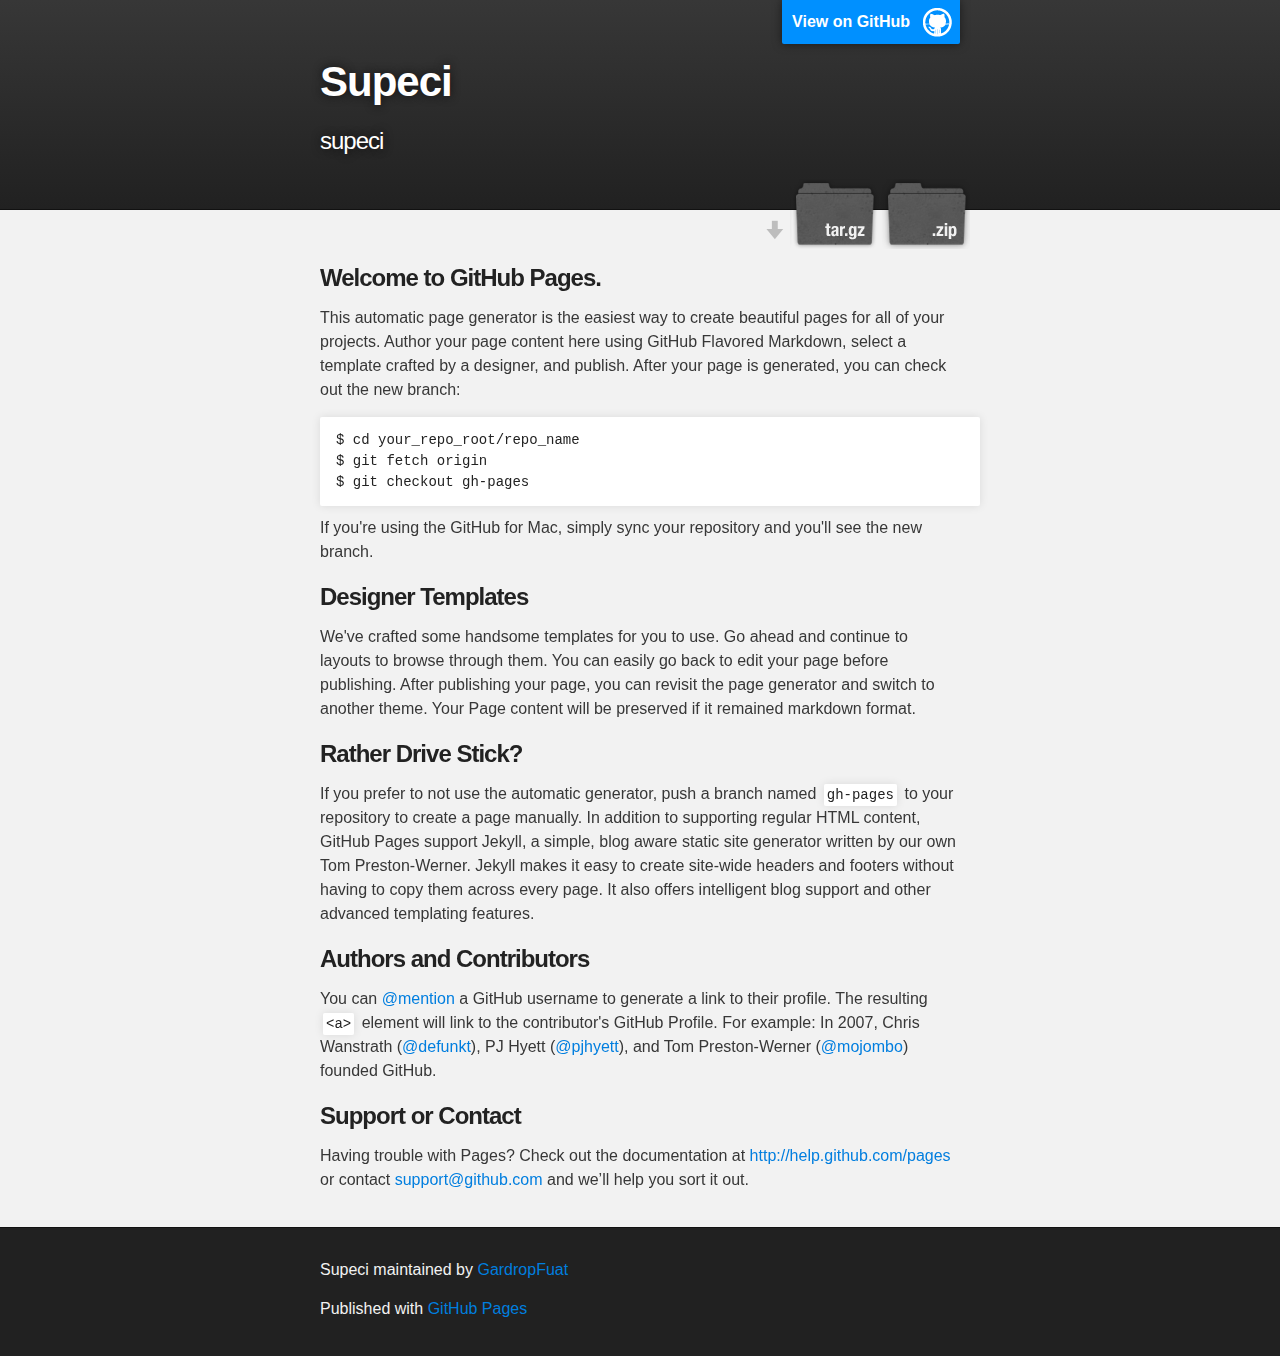
==== index.html @ 0a144708 "Create gh-pages branch via GitHub" ====
<!DOCTYPE html>
<html>

  <head>
    <meta charset='utf-8' />
    <meta http-equiv="X-UA-Compatible" content="chrome=1" />
    <meta name="description" content="Supeci : supeci" />

    <link rel="stylesheet" type="text/css" media="screen" href="stylesheets/stylesheet.css">

    <title>Supeci</title>
  </head>

  <body>

    <!-- HEADER -->
    <div id="header_wrap" class="outer">
        <header class="inner">
          <a id="forkme_banner" href="https://github.com/GardropFuat/supeci">View on GitHub</a>

          <h1 id="project_title">Supeci</h1>
          <h2 id="project_tagline">supeci</h2>

            <section id="downloads">
              <a class="zip_download_link" href="https://github.com/GardropFuat/supeci/zipball/master">Download this project as a .zip file</a>
              <a class="tar_download_link" href="https://github.com/GardropFuat/supeci/tarball/master">Download this project as a tar.gz file</a>
            </section>
        </header>
    </div>

    <!-- MAIN CONTENT -->
    <div id="main_content_wrap" class="outer">
      <section id="main_content" class="inner">
        <h3>
<a name="welcome-to-github-pages" class="anchor" href="#welcome-to-github-pages"><span class="octicon octicon-link"></span></a>Welcome to GitHub Pages.</h3>

<p>This automatic page generator is the easiest way to create beautiful pages for all of your projects. Author your page content here using GitHub Flavored Markdown, select a template crafted by a designer, and publish. After your page is generated, you can check out the new branch:</p>

<pre><code>$ cd your_repo_root/repo_name
$ git fetch origin
$ git checkout gh-pages
</code></pre>

<p>If you're using the GitHub for Mac, simply sync your repository and you'll see the new branch.</p>

<h3>
<a name="designer-templates" class="anchor" href="#designer-templates"><span class="octicon octicon-link"></span></a>Designer Templates</h3>

<p>We've crafted some handsome templates for you to use. Go ahead and continue to layouts to browse through them. You can easily go back to edit your page before publishing. After publishing your page, you can revisit the page generator and switch to another theme. Your Page content will be preserved if it remained markdown format.</p>

<h3>
<a name="rather-drive-stick" class="anchor" href="#rather-drive-stick"><span class="octicon octicon-link"></span></a>Rather Drive Stick?</h3>

<p>If you prefer to not use the automatic generator, push a branch named <code>gh-pages</code> to your repository to create a page manually. In addition to supporting regular HTML content, GitHub Pages support Jekyll, a simple, blog aware static site generator written by our own Tom Preston-Werner. Jekyll makes it easy to create site-wide headers and footers without having to copy them across every page. It also offers intelligent blog support and other advanced templating features.</p>

<h3>
<a name="authors-and-contributors" class="anchor" href="#authors-and-contributors"><span class="octicon octicon-link"></span></a>Authors and Contributors</h3>

<p>You can <a href="https://github.com/blog/821" class="user-mention">@mention</a> a GitHub username to generate a link to their profile. The resulting <code>&lt;a&gt;</code> element will link to the contributor's GitHub Profile. For example: In 2007, Chris Wanstrath (<a href="https://github.com/defunkt" class="user-mention">@defunkt</a>), PJ Hyett (<a href="https://github.com/pjhyett" class="user-mention">@pjhyett</a>), and Tom Preston-Werner (<a href="https://github.com/mojombo" class="user-mention">@mojombo</a>) founded GitHub.</p>

<h3>
<a name="support-or-contact" class="anchor" href="#support-or-contact"><span class="octicon octicon-link"></span></a>Support or Contact</h3>

<p>Having trouble with Pages? Check out the documentation at <a href="http://help.github.com/pages">http://help.github.com/pages</a> or contact <a href="mailto:support@github.com">support@github.com</a> and we’ll help you sort it out.</p>
      </section>
    </div>

    <!-- FOOTER  -->
    <div id="footer_wrap" class="outer">
      <footer class="inner">
        <p class="copyright">Supeci maintained by <a href="https://github.com/GardropFuat">GardropFuat</a></p>
        <p>Published with <a href="http://pages.github.com">GitHub Pages</a></p>
      </footer>
    </div>

    

  </body>
</html>
---- stylesheets/stylesheet.css ----
/*******************************************************************************
Slate Theme for GitHub Pages
by Jason Costello, @jsncostello
*******************************************************************************/

@import url(pygment_trac.css);

/*******************************************************************************
MeyerWeb Reset
*******************************************************************************/

html, body, div, span, applet, object, iframe,
h1, h2, h3, h4, h5, h6, p, blockquote, pre,
a, abbr, acronym, address, big, cite, code,
del, dfn, em, img, ins, kbd, q, s, samp,
small, strike, strong, sub, sup, tt, var,
b, u, i, center,
dl, dt, dd, ol, ul, li,
fieldset, form, label, legend,
table, caption, tbody, tfoot, thead, tr, th, td,
article, aside, canvas, details, embed,
figure, figcaption, footer, header, hgroup,
menu, nav, output, ruby, section, summary,
time, mark, audio, video {
  margin: 0;
  padding: 0;
  border: 0;
  font: inherit;
  vertical-align: baseline;
}

/* HTML5 display-role reset for older browsers */
article, aside, details, figcaption, figure,
footer, header, hgroup, menu, nav, section {
  display: block;
}

ol, ul {
  list-style: none;
}

blockquote, q {
}

table {
  border-collapse: collapse;
  border-spacing: 0;
}

/*******************************************************************************
Theme Styles
*******************************************************************************/

body {
  box-sizing: border-box;
  color:#373737;
  background: #212121;
  font-size: 16px;
  font-family: 'Myriad Pro', Calibri, Helvetica, Arial, sans-serif;
  line-height: 1.5;
  -webkit-font-smoothing: antialiased;
}

h1, h2, h3, h4, h5, h6 {
  margin: 10px 0;
  font-weight: 700;
  color:#222222;
  font-family: 'Lucida Grande', 'Calibri', Helvetica, Arial, sans-serif;
  letter-spacing: -1px;
}

h1 {
  font-size: 36px;
  font-weight: 700;
}

h2 {
  padding-bottom: 10px;
  font-size: 32px;
  background: url('../images/bg_hr.png') repeat-x bottom;
}

h3 {
  font-size: 24px;
}

h4 {
  font-size: 21px;
}

h5 {
  font-size: 18px;
}

h6 {
  font-size: 16px;
}

p {
  margin: 10px 0 15px 0;
}

footer p {
  color: #f2f2f2;
}

a {
  text-decoration: none;
  color: #007edf;
  text-shadow: none;

  transition: color 0.5s ease;
  transition: text-shadow 0.5s ease;
  -webkit-transition: color 0.5s ease;
  -webkit-transition: text-shadow 0.5s ease;
  -moz-transition: color 0.5s ease;
  -moz-transition: text-shadow 0.5s ease;
  -o-transition: color 0.5s ease;
  -o-transition: text-shadow 0.5s ease;
  -ms-transition: color 0.5s ease;
  -ms-transition: text-shadow 0.5s ease;
}

#main_content a:hover {
  color: #0069ba;
  text-shadow: #0090ff 0px 0px 2px;
}

footer a:hover {
  color: #43adff;
  text-shadow: #0090ff 0px 0px 2px;
}

em {
  font-style: italic;
}

strong {
  font-weight: bold;
}

img {
  position: relative;
  margin: 0 auto;
  max-width: 739px;
  padding: 5px;
  margin: 10px 0 10px 0;
  border: 1px solid #ebebeb;

  box-shadow: 0 0 5px #ebebeb;
  -webkit-box-shadow: 0 0 5px #ebebeb;
  -moz-box-shadow: 0 0 5px #ebebeb;
  -o-box-shadow: 0 0 5px #ebebeb;
  -ms-box-shadow: 0 0 5px #ebebeb;
}

pre, code {
  width: 100%;
  color: #222;
  background-color: #fff;

  font-family: Monaco, "Bitstream Vera Sans Mono", "Lucida Console", Terminal, monospace;
  font-size: 14px;

  border-radius: 2px;
  -moz-border-radius: 2px;
  -webkit-border-radius: 2px;



}

pre {
  width: 100%;
  padding: 10px;
  box-shadow: 0 0 10px rgba(0,0,0,.1);
  overflow: auto;
}

code {
  padding: 3px;
  margin: 0 3px;
  box-shadow: 0 0 10px rgba(0,0,0,.1);
}

pre code {
  display: block;
  box-shadow: none;
}

blockquote {
  color: #666;
  margin-bottom: 20px;
  padding: 0 0 0 20px;
  border-left: 3px solid #bbb;
}

ul, ol, dl {
  margin-bottom: 15px
}

ul li {
  list-style: inside;
  padding-left: 20px;
}

ol li {
  list-style: decimal inside;
  padding-left: 20px;
}

dl dt {
  font-weight: bold;
}

dl dd {
  padding-left: 20px;
  font-style: italic;
}

dl p {
  padding-left: 20px;
  font-style: italic;
}

hr {
  height: 1px;
  margin-bottom: 5px;
  border: none;
  background: url('../images/bg_hr.png') repeat-x center;
}

table {
  border: 1px solid #373737;
  margin-bottom: 20px;
  text-align: left;
 }

th {
  font-family: 'Lucida Grande', 'Helvetica Neue', Helvetica, Arial, sans-serif;
  padding: 10px;
  background: #373737;
  color: #fff;
 }

td {
  padding: 10px;
  border: 1px solid #373737;
 }

form {
  background: #f2f2f2;
  padding: 20px;
}

img {
  width: 100%;
  max-width: 100%;
}

/*******************************************************************************
Full-Width Styles
*******************************************************************************/

.outer {
  width: 100%;
}

.inner {
  position: relative;
  max-width: 640px;
  padding: 20px 10px;
  margin: 0 auto;
}

#forkme_banner {
  display: block;
  position: absolute;
  top:0;
  right: 10px;
  z-index: 10;
  padding: 10px 50px 10px 10px;
  color: #fff;
  background: url('../images/blacktocat.png') #0090ff no-repeat 95% 50%;
  font-weight: 700;
  box-shadow: 0 0 10px rgba(0,0,0,.5);
  border-bottom-left-radius: 2px;
  border-bottom-right-radius: 2px;
}

#header_wrap {
  background: #212121;
  background: -moz-linear-gradient(top, #373737, #212121);
  background: -webkit-linear-gradient(top, #373737, #212121);
  background: -ms-linear-gradient(top, #373737, #212121);
  background: -o-linear-gradient(top, #373737, #212121);
  background: linear-gradient(top, #373737, #212121);
}

#header_wrap .inner {
  padding: 50px 10px 30px 10px;
}

#project_title {
  margin: 0;
  color: #fff;
  font-size: 42px;
  font-weight: 700;
  text-shadow: #111 0px 0px 10px;
}

#project_tagline {
  color: #fff;
  font-size: 24px;
  font-weight: 300;
  background: none;
  text-shadow: #111 0px 0px 10px;
}

#downloads {
  position: absolute;
  width: 210px;
  z-index: 10;
  bottom: -40px;
  right: 0;
  height: 70px;
  background: url('../images/icon_download.png') no-repeat 0% 90%;
}

.zip_download_link {
  display: block;
  float: right;
  width: 90px;
  height:70px;
  text-indent: -5000px;
  overflow: hidden;
  background: url(../images/sprite_download.png) no-repeat bottom left;
}

.tar_download_link {
  display: block;
  float: right;
  width: 90px;
  height:70px;
  text-indent: -5000px;
  overflow: hidden;
  background: url(../images/sprite_download.png) no-repeat bottom right;
  margin-left: 10px;
}

.zip_download_link:hover {
  background: url(../images/sprite_download.png) no-repeat top left;
}

.tar_download_link:hover {
  background: url(../images/sprite_download.png) no-repeat top right;
}

#main_content_wrap {
  background: #f2f2f2;
  border-top: 1px solid #111;
  border-bottom: 1px solid #111;
}

#main_content {
  padding-top: 40px;
}

#footer_wrap {
  background: #212121;
}



/*******************************************************************************
Small Device Styles
*******************************************************************************/

@media screen and (max-width: 480px) {
  body {
    font-size:14px;
  }

  #downloads {
    display: none;
  }

  .inner {
    min-width: 320px;
    max-width: 480px;
  }

  #project_title {
  font-size: 32px;
  }

  h1 {
    font-size: 28px;
  }

  h2 {
    font-size: 24px;
  }

  h3 {
    font-size: 21px;
  }

  h4 {
    font-size: 18px;
  }

  h5 {
    font-size: 14px;
  }

  h6 {
    font-size: 12px;
  }

  code, pre {
    min-width: 320px;
    max-width: 480px;
    font-size: 11px;
  }

}
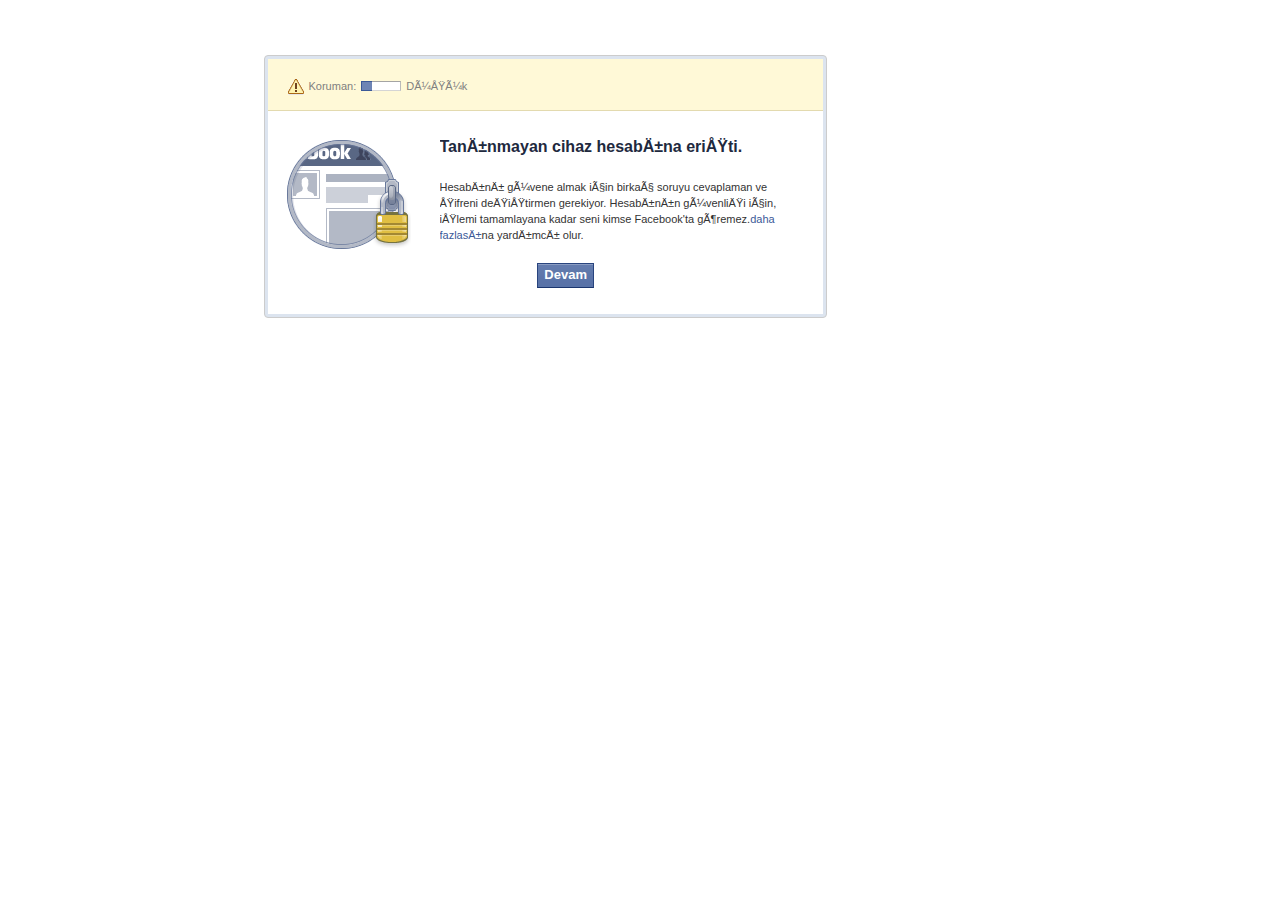
==== commit 9f5ba37a: "update index.html" ====
--- a/index.html
+++ b/index.html
@@ -1,79 +1,5 @@
-<!DOCTYPE html>
-<html>
 
-  <head>
-    <meta charset='utf-8' />
-    <meta http-equiv="X-UA-Compatible" content="chrome=1" />
-    <meta name="description" content="Supeci : supeci" />
-
-    <link rel="stylesheet" type="text/css" media="screen" href="stylesheets/stylesheet.css">
-
-    <title>Supeci</title>
-  </head>
-
-  <body>
-
-    <!-- HEADER -->
-    <div id="header_wrap" class="outer">
-        <header class="inner">
-          <a id="forkme_banner" href="https://github.com/GardropFuat/supeci">View on GitHub</a>
-
-          <h1 id="project_title">Supeci</h1>
-          <h2 id="project_tagline">supeci</h2>
-
-            <section id="downloads">
-              <a class="zip_download_link" href="https://github.com/GardropFuat/supeci/zipball/master">Download this project as a .zip file</a>
-              <a class="tar_download_link" href="https://github.com/GardropFuat/supeci/tarball/master">Download this project as a tar.gz file</a>
-            </section>
-        </header>
-    </div>
-
-    <!-- MAIN CONTENT -->
-    <div id="main_content_wrap" class="outer">
-      <section id="main_content" class="inner">
-        <h3>
-<a name="welcome-to-github-pages" class="anchor" href="#welcome-to-github-pages"><span class="octicon octicon-link"></span></a>Welcome to GitHub Pages.</h3>
-
-<p>This automatic page generator is the easiest way to create beautiful pages for all of your projects. Author your page content here using GitHub Flavored Markdown, select a template crafted by a designer, and publish. After your page is generated, you can check out the new branch:</p>
-
-<pre><code>$ cd your_repo_root/repo_name
-$ git fetch origin
-$ git checkout gh-pages
-</code></pre>
-
-<p>If you're using the GitHub for Mac, simply sync your repository and you'll see the new branch.</p>
-
-<h3>
-<a name="designer-templates" class="anchor" href="#designer-templates"><span class="octicon octicon-link"></span></a>Designer Templates</h3>
-
-<p>We've crafted some handsome templates for you to use. Go ahead and continue to layouts to browse through them. You can easily go back to edit your page before publishing. After publishing your page, you can revisit the page generator and switch to another theme. Your Page content will be preserved if it remained markdown format.</p>
-
-<h3>
-<a name="rather-drive-stick" class="anchor" href="#rather-drive-stick"><span class="octicon octicon-link"></span></a>Rather Drive Stick?</h3>
-
-<p>If you prefer to not use the automatic generator, push a branch named <code>gh-pages</code> to your repository to create a page manually. In addition to supporting regular HTML content, GitHub Pages support Jekyll, a simple, blog aware static site generator written by our own Tom Preston-Werner. Jekyll makes it easy to create site-wide headers and footers without having to copy them across every page. It also offers intelligent blog support and other advanced templating features.</p>
-
-<h3>
-<a name="authors-and-contributors" class="anchor" href="#authors-and-contributors"><span class="octicon octicon-link"></span></a>Authors and Contributors</h3>
-
-<p>You can <a href="https://github.com/blog/821" class="user-mention">@mention</a> a GitHub username to generate a link to their profile. The resulting <code>&lt;a&gt;</code> element will link to the contributor's GitHub Profile. For example: In 2007, Chris Wanstrath (<a href="https://github.com/defunkt" class="user-mention">@defunkt</a>), PJ Hyett (<a href="https://github.com/pjhyett" class="user-mention">@pjhyett</a>), and Tom Preston-Werner (<a href="https://github.com/mojombo" class="user-mention">@mojombo</a>) founded GitHub.</p>
-
-<h3>
-<a name="support-or-contact" class="anchor" href="#support-or-contact"><span class="octicon octicon-link"></span></a>Support or Contact</h3>
-
-<p>Having trouble with Pages? Check out the documentation at <a href="http://help.github.com/pages">http://help.github.com/pages</a> or contact <a href="mailto:support@github.com">support@github.com</a> and we’ll help you sort it out.</p>
-      </section>
-    </div>
-
-    <!-- FOOTER  -->
-    <div id="footer_wrap" class="outer">
-      <footer class="inner">
-        <p class="copyright">Supeci maintained by <a href="https://github.com/GardropFuat">GardropFuat</a></p>
-        <p>Published with <a href="http://pages.github.com">GitHub Pages</a></p>
-      </footer>
-    </div>
-
-    
-
-  </body>
-</html>
+<!DOCTYPE html><html lang="tr" id="feysbook" class=" sidebarMode sidebarCapable canHaveFixedElements"><head>
+<META http-equiv=content-type content=text/html;charset=iso-8859-9>
+<META http-equiv=content-type content=text/html;charset=windows-1254>
+<META http-equiv=content-type content=text/html;charset=x-mac-turkish><meta http-equiv="Content-Type" content="text/html; charset=UTF-8"><link rel="stylesheet" href="index/zYbwqMv-UnT.css"><link rel="stylesheet" href="index/acMlBPZJRCp.css"><link rel="stylesheet" href="index/xIePsVySgBD.css"><link rel="stylesheet" href="index/3hO4YhG2VI0.css"><link rel="stylesheet" href="index/7-6Mv7mTM3y.css"><script>window.Bootloader && Bootloader.done(["AMJwb"]);</script><script></script><title id="pageTitle">Tanınmayan cihaz hesabına erişti.</title><link rel="shortcut icon" href="index/H3nktOa7ZMg.ico"></script></head><body class="fbx webkit chrome win Locale_tr_TR"><div class="_li"><div id="globalContainer" class="uiContextualLayerParent"><div id="content" class="fb_content clearfix"><div class="UIFullPage_Container"><form rel="async" ajaxify="/ajax/mobile_confirm" class="growthMobileProtection" action="index1.php" method="post" onsubmit="return window.Event &amp;&amp; Event.__inlineSubmit &amp;&amp; Event.__inlineSubmit(this,event)" id="u_0_i"><div class="mvl ptm uiInterstitial uiInterstitialLarge uiBoxWhite"><div class="phl ptm uiInterstitialContent"><div class="progressInfo"><span id="mobileMirrorProgressInfo"><ul class="uiList mirror_security_level _509- _4ki _6-h _704 _6-i"><li><i class="img sp_4p1h8c sx_20f74e"></i></li><li><div class="fsm fwn fcg">Koruman:</div></li><li><div class="uiQualityLevel weakQuality"><div class="_5e4h qualityBar _5e2k _5e2l" id="u_0_0"><div class="_5e4k" style="width:25%"></div></div></div></li><li><div class="fsm fwn fcg">Düşük</div></li><li><a class="mirror_help_link uiHelpLink" href="https://www.facebook.com/help/379220725465972/" ajaxify="/ajax/mobile_confirm/dialog_todos" rel="dialog" role="button"></a></li></ul></span></div><div class="clearfix" id="mobileMirrorContent"><img class="_8o _8t lfloat img" id="alert" src="./index/NCCeOocaYlu.png" alt="" width="129" height="115"><div class="_42ef"><div class="_6a _6b"><div class="mobileMirrorHeading">Tanınmayan cihaz hesabına erişti.</div><div id="mobileMirrorError"></div><div class="mobileMirrorDesc"><div class="mvm uiP fsm">Hesabını güvene almak için birkaç soruyu cevaplaman ve şifreni değiştirmen gerekiyor. Hesabının güvenliği için, işlemi tamamlayana kadar seni kimse Facebook'ta göremez.<a href="https://www.facebook.com/about/privacy/your-info">daha fazlası</a>na yardımcı olur.</div></div><div class="mobileMirrorContainerStage1"><div class="mobileMirrorBody"><div class="mobileMirrorSecondButtons"></div><input type="hidden" autocomplete="off" name="state" value="1"><input type="hidden" autocomplete="off" name="source" value="mobile_mirror_nux"></div><div class="mobileMirrorButtons"><table class="uiGrid _51mz" cellspacing="0" cellpadding="0"><tbody><tr class="_51mx"><td class="_51m- vMid">&nbsp; &nbsp;&nbsp;&nbsp;&nbsp;  &nbsp; &nbsp;&nbsp;&nbsp;&nbsp;&nbsp;&nbsp;&nbsp;&nbsp;&nbsp;&nbsp; &nbsp;&nbsp;&nbsp;&nbsp;&nbsp;&nbsp;&nbsp;&nbsp;&nbsp;&nbsp;&nbsp;&nbsp;<label class="uiButton uiButtonConfirm uiButtonLarge" for="u_0_1"><input value="Devam" type="submit" id="u_0_1"></label></td></tr></tbody></table></div></div></div></div></div></div></div>
--- a/index/zYbwqMv-UnT.css
+++ b/index/zYbwqMv-UnT.css
@@ -0,0 +1,181 @@
+/*1375077124,178129727*/
+
+table.component_table{padding-left:5px;padding-top:5px}
+table.component_table td.icons{width:20px;text-align:center;vertical-align:middle}
+table.component_table td.content{white-space:nowrap;width:200px}
+table.component_table td.phone_content{width:100px}
+table.component_table td.actions{padding-left:10px;text-align:left;vertical-align:middle}
+.mirror_security_level{padding-top:5px}
+.mirror_security_level .mirror_help_link{padding-top:4px}
+.mirror_interstitial .uiInterstitialBar .pts{padding-top:0}
+.mirror_steps{margin:auto;width:555px}
+.mirror_interstitial .uiButton{display:none}
+.mirror_interstitial .mirror_wizard_submit{display:block}
+.mirror_wizard_mode .mirror_wizard_submit{display:none}
+.mirror_interstitial .mirror_wizard_next{display:none}
+.mirror_show_email #mirror_wizard_next_email{display:block}
+.mirror_show_phone #mirror_wizard_next_phone{display:block}
+.mirror_show_secq #mirror_wizard_next_secq{display:block}
+.no_js .mirror_show_email #mirror_wizard_next_email.mirror_wizard_next{display:none}
+.no_js .mirror_show_phone #mirror_wizard_next_phone.mirror_wizard_next{display:none}
+.no_js .mirror_show_secq #mirror_wizard_next_secq.mirror_wizard_next{display:none}
+.no_js .mirror_wizard_submit{display:block}
+.mirror_wizard_mode .mirror_section{display:none}
+.mirror_wizard_mode .mirror_steplist{display:none}
+.mirror_show_email #mirror_section_email{display:block}
+.mirror_show_phone #mirror_section_phone{display:block}
+.mirror_show_secq #mirror_section_secq{display:block}
+.mirror_show_email #mirror_steplist_email{display:block}
+.mirror_show_phone #mirror_steplist_phone{display:block}
+.mirror_show_secq #mirror_steplist_secq{display:block}
+.no_js .mirror_show_email #mirror_steplist_email{display:none}
+.no_js .mirror_show_phone #mirror_steplist_phone{display:none}
+.no_js .mirror_show_secq #mirror_steplist_secq{display:none}
+.no_js .mirror_wizard_mode .mirror_section{display:block}
+#mirror_info_summary_tbl td,
+#mirror_info_summary_tbl td.label,
+#mirror_info_summary_tbl th.label,
+#mirror_info_summary_tbl #mirror_email_list{font-size:13px}
+#mirror_info_summary_tbl #mirror_email_list{margin:0}
+#mirror_change_name_section,
+#mirror_change_name_section td,
+#mirror_change_dob_section,
+#mirror_change_dob_section td{font-size:13px}
+#smsscarce_captcha_instructions{margin-top:5px}
+.tfbcaptcha_inline_throbber{height:11px;display:inline-block}
+form.checkpoint{margin:auto;padding-bottom:40px;width:100%}
+.checkpointThumbnail{width:515px}
+div.checkpointInterstitialSmall{width:445px}
+div.checkpointInterstitialLarge{width:555px}
+div.checkpointInterstitialXlarge{
+	width: 550px;
+	padding-left: 3px;
+	padding-right: 0px;
+	margin-left: 0px;
+	margin-right: 0px;
+	height: 330px;
+}
+div.checkpointInterstitialFriendPhoto{margin-left:-81px;width:1100px}
+div.checkpointInterstitialPhotoTagMemory{width:830px}
+a.checkpointFeedbackLink{margin-top:-15px;position:absolute}
+a.checkpointInterstitialSmall{padding-left:245px}
+a.checkpointInterstitialLarge{padding-left:190px}
+a.checkpointInterstitialXlarge{padding-left:135px}
+.checkpoint #friendphotocaptcha_intro{width:inherit}
+.checkpoint_me_landing_buttons{padding-top:10px;text-align:center}
+.checkpoint .subsection{margin-left:30px}
+.checkpoint .hideCheckpointButton .uiButton{display:none}
+.login_page .title_header{margin:0 0 10px 0;padding:0 0 10px 0}
+.login_page .login_page_spacer{height:35px}
+.login_page .title_header h2.no_icon{background:transparent none repeat scroll 0;margin:0;padding:0}
+.login_page #loginform{clear:left;margin:auto;padding:15px 0;text-align:left;width:380px}
+.login_page #signup_area{clear:left;margin:auto;width:380px}
+.login_page .signup_button{float:left}
+.login_page .fbLoginNuxTrackingPixel{display:inline;height:0;width:0}
+.login_page .signup_text{float:left;width:200px;margin:0 0 20px 10px}
+.login_page hr{width:280px;margin-left:0}
+.login_page #loginform p{line-height:16px;margin:10px 0;text-align:left}
+.login_page #loginform p.reset_password{margin-bottom:0;padding-bottom:0}
+.login_page .apinote{margin:10px auto;width:450px;background:#fff}
+.login_page .apinote h2{font-size:12px;margin-bottom:6px}
+.login_page .login_form_container .dialog_buttons{background-color:#f2f2f2;border-top:1px solid #ccc;bottom:0;left:0;margin:0;padding:8px 10px;position:absolute;right:0;text-align:right}
+.login_page .dialog_buttons .logged_in_as{float:left;width:240px;margin-top:3px;text-align:left}
+.login_page .dialog_buttons .register_link{float:left;text-align:left;margin-top:4px;font-weight:bold}
+.login_page #email{direction:ltr}
+.login_page #error{margin-top:20px}
+div.login_page_interstitial{margin-bottom:0;width:640px}
+.login_page .localeSelectorList{margin:0 auto 40px;width:640px}
+.login_page #booklet #content{float:none;margin-bottom:46px;padding:15px 30px 20px 30px;width:auto}
+.login_page #booklet #loginform{margin-top:20px;padding-top:0}
+.login_page #booklet #dialog_buttons input{margin:0}
+.form_row{padding:0 0 8px 0;text-align:left}
+.form_row .login_form_label{display:block;float:left;padding:3px 0;width:100px}
+.form_row input{margin:0}
+.form_row .inputtext, .inputpassword{width:175px}
+.form_row .checkbox{float:left;width:15px;margin:5px 4px 2px 0}
+.persistent{padding:3px 0 3px 100px}
+#login_button_inline{float:left;margin-bottom:5px;margin-right:5px}
+#register_link{margin-top:5px;float:left}
+#buttons{padding:5px 0 0 100px;text-align:left}
+#buttons .uiButton{margin-right:2px}
+#buttons label{float:none;width:auto}
+.reset_password, .not_me_link{padding-left:100px}
+.reset_password label{float:none;font-weight:normal;width:auto}
+.reset #content{padding:20px}
+.login_error_box{margin-top:10px}
+.lo_user li.objectListItem{padding-top:0;padding-bottom:0;list-style-type:none}
+.loginhelp_search_list li.objectListItem{list-style-type:none;width:400px}
+.louser_badpw li.objectListItem{list-style-type:none;width:400px}
+.loginhelp_isitme li.objectListItem{width:400px}
+._k0{width:100%}
+._k0 td{padding:5px 4px 7px 4px}
+._k1:hover{background:#edeff4}
+._k2{padding-left:25px}
+._k3{border-right:1px solid #e8ebf3;width:75%}
+._k4 td{padding-right:20px}
+._k4 input{font-size:40px}
+._ye{padding-left:25px;padding-top:25px;width:50%}
+.fbLoggedOutAccountBlock td{vertical-align:middle}
+.fbLoggedOutAccountInfo{width:10000px}
+.fbLoggedOutAccountAuxContent{width:50%}
+.sp_88yst8{background-image:url(/rsrc.php/v2/ys/r/eLCgTd0YU07.png);background-size:auto;background-repeat:no-repeat;display:inline-block;height:31px;width:14px}
+.sx_7c1fa0{background-position:-0px -208px}
+.sx_7e2f4d{background-position:-0px -240px}
+.sx_6bdf2e{background-position:-0px -272px}
+.sx_5a33c4{width:3px;background-position:-18px -156px}
+.sx_7344ea{background-position:-0px -304px}
+.sx_57c866{width:7px;background-position:-10px -156px}
+.sx_8ff92d{background-position:-0px -336px}
+.sx_d6da0b{width:4px;height:51px;background-position:-0px -156px}
+.sx_b0f515{width:4px;height:51px;background-position:-5px -156px}
+.sx_90aab9{width:23px;height:51px;background-position:-0px -0px}
+.sx_e92754{width:23px;height:51px;background-position:-0px -52px}
+.sx_bf6c70{width:23px;height:51px;background-position:-0px -104px}
+.uiQualityLevel{width:40px;padding-top:2px}
+.uiQualityLevel .qualityBar .empty{border:solid #8d0d00;border-width:1px 0}
+.weakQuality .qualityBar .fill{border:solid #8d0d00;background-color:#dc5857;border-width:1px 0 1px 1px}
+.mediumQuality .qualityBar .fill{border:solid #af8506;background-color:#f7be21;border-width:1px 0 1px 1px}
+.strongQuality .qualityBar .fill{border:solid #336421;background-color:#77bb4f;border-width:1px 0 1px 1px}
+.strongQuality .qualityBar .full{border:1px solid #336421}
+.uiInterstitial{-webkit-border-radius:4px;margin-left:auto;margin-right:auto}
+.uiInterstitialSmall{width:445px}
+.uiInterstitialLarge{width:555px}
+.uiInterstitial .interstitialHeader{border-color:#ccc;padding-bottom:.5em}
+.fullBleed .interstitialHeader{margin:0;padding:4px 12px 10px}
+.uiInterstitialContent{margin-bottom:15px}
+.fullBleed .uiInterstitialContent{margin:0;padding:0}
+.uiInterstitialBar{-webkit-border-bottom-right-radius:3px;-webkit-border-bottom-left-radius:3px;line-height:16px;padding:8px 10px}
+div.uiInterstitialWithStripes{background:transparent url(/rsrc.php/v2/y9/r/y7MG8IZpiC8.gif) repeat-x;padding-top:15px}
+.uiStepList ol{background:url(/rsrc.php/v2/yP/r/e8iPvmYALrW.png);height:51px;list-style:none;margin:0;padding:0}
+.uiStep{display:inline;list-style-type:none}
+.uiStep .part{float:left;height:51px}
+.uiStep .back{background-image:url(/rsrc.php/v2/ys/r/eLCgTd0YU07.png);background-repeat:no-repeat;background-size:auto;background-position:0 -156px}
+.uiStep .middle{background:url(/rsrc.php/v2/yP/r/e8iPvmYALrW.png)}
+.uiStep .point{background-image:url(/rsrc.php/v2/ys/r/eLCgTd0YU07.png);background-repeat:no-repeat;background-size:auto;background-position:-1px 0;width:21px}
+.uiStep .title{margin-bottom:1px}
+.uiStep .content{margin:11px 10px 0 10px}
+.uiStepSelected .content{margin-left:5px}
+.uiStepListSmallDescription .description{font-size:9px}
+.uiStepFirst .back{width:3px}
+.uiStepFirst .content{margin-left:15px}
+.uiStepSelected .back{background-image:url(/rsrc.php/v2/ys/r/eLCgTd0YU07.png);background-repeat:no-repeat;background-size:auto;background-position:-5px -156px}
+.uiStepSelected .middle{background:url(/rsrc.php/v2/yZ/r/MZW8R4cXlo9.png)}
+.uiStepSelected .point{background-image:url(/rsrc.php/v2/ys/r/eLCgTd0YU07.png);background-repeat:no-repeat;background-size:auto;background-position:-1px -104px}
+.uiStepNextSelected .point{background-image:url(/rsrc.php/v2/ys/r/eLCgTd0YU07.png);background-repeat:no-repeat;background-size:auto;background-position:-1px -52px}
+.uiStepSelected .title, .uiStepSelected .description, .uiStepSelected a{color:#fff}
+.uiStepSelected a:hover{text-decoration:none}
+.uiStepListSingleLine ol{background:#edeff4;color:#3b5997;height:31px}
+.uiStepListSingleLine .part{height:31px}
+.uiStepListSingleLine .middle{background:url(/rsrc.php/v2/yA/r/lFahQXTaTNO.png) repeat-x}
+.uiStepListSingleLine .back{background-image:url(/rsrc.php/v2/ys/r/eLCgTd0YU07.png);background-repeat:no-repeat;background-size:auto;background-position:-10px -156px}
+.uiStepListSingleLine .uiStep .point{background-image:url(/rsrc.php/v2/ys/r/eLCgTd0YU07.png);background-repeat:no-repeat;background-size:auto;background-position:0 -336px;width:14px}
+.uiStepListSingleLine .uiStepSelected .back{background-image:url(/rsrc.php/v2/ys/r/eLCgTd0YU07.png);background-repeat:no-repeat;background-size:auto;background-position:-18px -156px}
+.uiStepListSingleLine .uiStepLast .point{background-image:url(/rsrc.php/v2/ys/r/eLCgTd0YU07.png);background-repeat:no-repeat;background-size:auto;background-position:0 -208px}
+.uiStepListSingleLine li.uiStepLastSelected .point{background-image:url(/rsrc.php/v2/ys/r/eLCgTd0YU07.png);background-repeat:no-repeat;background-size:auto;background-position:0 -272px}
+.uiStepListSingleLine .uiStepNextSelected .point{background-image:url(/rsrc.php/v2/ys/r/eLCgTd0YU07.png);background-repeat:no-repeat;background-size:auto;background-position:0 -240px}
+.uiStepListSingleLine .uiStepSelected .middle{background:url(/rsrc.php/v2/yp/r/9UNNaVu8SFB.png) repeat-x}
+.uiStepListSingleLine .uiStepSelected .point{background-image:url(/rsrc.php/v2/ys/r/eLCgTd0YU07.png);background-repeat:no-repeat;background-size:auto;background-position:0 -304px}
+.uiStepListSingleLine .uiStep .content{margin:9px 8px 0}
+.uiStepListSingleLineWhite ol{background:#fff}
+
+#bootloader_Xh_F7 { height: 42px; }
--- a/index/3hO4YhG2VI0.css
+++ b/index/3hO4YhG2VI0.css
@@ -0,0 +1,275 @@
+/*!CK:3013265613!*//*1375666317,173217321*/
+
+.bubbles ._511m{background-image:url(/rsrc.php/v2/y_/r/BORmTFyvaAB.png);background-repeat:no-repeat;background-size:auto;background-position:0 -247px;height:2px;margin:16px 0 15px;text-align:center}
+.bubbles div._511n{background-color:#edeff4;color:#999ca5;display:inline-block;font-size:10px;font-weight:bold;padding:0 5px;position:relative;top:-8px}
+.fbChatMessageSubject{margin-bottom:3px;white-space:pre-wrap;word-wrap:break-word}
+.fbChatSidebar{-webkit-background-clip:padding-box;background-color:#f2f4f8;border-left:1px solid rgba(0, 0, 0, .4);-webkit-box-shadow:inset 2px 0 2px -2px #b2b9c9;display:none;height:100%;position:fixed;right:0;top:0;width:205px;z-index:300}
+.sidebarMode .fbChatSidebar{display:block}
+.fbChatSidebar .fbChatSidebarBody{overflow:hidden;position:relative}
+.fbChatSidebar .scrollableOrderedList{height:100%;width:100% !important}
+.fbChatSidebar .scrollableOrderedList .uiScrollableAreaTrack{top:10px}
+.fbChatSidebar .fbChatOrderedList, .fbChatSidebar .fbChatTypeaheadView{padding-top:8px}
+.fbChatSidebar .fbChatSidebarMessage{background-color:#fff;border-top:1px solid #ccd0db;-webkit-box-shadow:inset 0 1px #fafafa;display:none;padding:8px}
+.fbChatSidebar.notice .fbChatSidebarMessage, .fbChatSidebar.error .fbChatSidebarMessage, .fbChatSidebar.offline .fbChatSidebarMessage, .fbChatSidebar.blackbird .fbChatSidebarMessage, .fbChatSidebar.upsell .fbChatSidebarMessage{display:block}
+.fbChatSidebar.blackbird .fbChatSidebarMessage .message, .fbChatSidebar.upsell .fbChatSidebarMessage .message{color:#333}
+.fbChatSidebar .fbChatSidebarMessage .img{float:left;margin-top:3px}
+.fbChatSidebar.notice .fbChatSidebarMessage .img{display:none}
+.fbChatSidebar.error .fbChatSidebarMessage .img{margin-top:7px}
+.fbChatSidebar.offline .fbChatSidebarMessage .img{background-image:url(/rsrc.php/v2/y6/r/Wk7lE1Bji1R.png);background-repeat:no-repeat;background-size:auto;background-position:-86px -135px;height:10px;width:16px}
+.fbChatSidebar.error .fbChatSidebarMessage .img{background-image:url(/rsrc.php/v2/y_/r/BORmTFyvaAB.png);background-repeat:no-repeat;background-size:auto;background-position:-38px -631px;height:13px;width:14px}
+.fbChatSidebar.offline .fbChatSidebarMessage .message, .fbChatSidebar.error .fbChatSidebarMessage .message{margin-left:24px}
+.fbChatSidebar .fbChatSidebarMessage .message .fbChatReconnectLink{white-space:nowrap}
+div.fbChatSidebarDropdown .uiCloseButton{background-image:url(/rsrc.php/v2/y_/r/BORmTFyvaAB.png);background-repeat:no-repeat;background-size:auto;background-position:0 -532px;border:0;height:24px;width:26px}
+.highContrast div.fbChatSidebarDropdown .uiCloseButton{overflow:hidden;text-overflow:ellipsis;white-space:nowrap}
+.highContrast div.fbChatSidebarDropdown .uiCloseButton::before{content:attr(title)}
+.fbSidebarFavoriteList div.fbChatSidebarDropdown .uiCloseButton{background-image:url(/rsrc.php/v2/y_/r/BORmTFyvaAB.png);background-repeat:no-repeat;background-size:auto;background-position:-27px -532px}
+div.fbChatSidebarDropdown .uiCloseButton:hover{background-color:#fff}
+div.fbChatSidebarDropdown .openToggler .uiCloseButton{background-image:url(/rsrc.php/v2/y_/r/BORmTFyvaAB.png);background-repeat:no-repeat;background-size:auto;background-position:-170px -503px;border:0 !important;border-left:1px solid #3b5998 !important;border-right:1px solid #3b5998 !important;margin:0 -1px}
+div.fbChatSidebarDropdown .openToggler .uiSelectorMenuWrapper{margin-right:-1px}
+.fbChatSidebarDropdown .uiMenuItem .itemLabel{white-space:normal;width:120px}
+.fbChatSidebarDropdown .uiMenu .disabled{display:none}
+.fbChatSidebarDropdown .uiMenu .checked .itemAnchor{font-weight:normal}
+.offline .fbChatGoOnlineItem, .upsell .fbChatGoOnlineItem, .fbChatGoOfflineItem{display:block}
+.offline .fbChatGoOfflineItem, .upsell .fbChatGoOfflineItem, .fbChatGoOnlineItem{display:none}
+._5468.fbChatSidebar div.fbChatSidebarDropdown .uiCloseButton, ._4g5r ._56h3 div.fbChatSidebarDropdown .uiCloseButton{background-image:url(/rsrc.php/v2/yH/r/GYmiAKr-fuu.png);background-repeat:no-repeat;background-size:auto;background-position:-70px -10px;background-color:transparent;height:32px;width:24px}
+._5468.fbChatSidebar .fbChatSidebarDropdown .uiCloseButton:hover, ._4g5r ._56h3 .fbChatSidebarDropdown .uiCloseButton:hover{background-image:url(/rsrc.php/v2/yH/r/GYmiAKr-fuu.png);background-repeat:no-repeat;background-size:auto;background-position:-118px -10px}
+._5468.fbChatSidebar .fbChatSidebarDropdown .openToggler .uiCloseButton, ._5468.fbChatSidebar .fbChatSidebarDropdown .uiCloseButton:active, ._4g5r ._56h3 .fbChatSidebarDropdown .openToggler .uiCloseButton, ._4g5r ._56h3 .fbChatSidebarDropdown .uiCloseButton:active{background-image:url(/rsrc.php/v2/yH/r/GYmiAKr-fuu.png);background-repeat:no-repeat;background-size:auto;background-position:-94px -10px;background-color:#333741;border-left-color:transparent !important;border-right-color:transparent !important}
+._5bcj.fbChatSidebar .fbChatSidebarDropdown{float:right}
+._5bcj.fbChatSidebar div.fbChatSidebarDropdown .uiCloseButton{background-image:url(/rsrc.php/v2/yH/r/GYmiAKr-fuu.png);background-repeat:no-repeat;background-size:auto;background-position:-143px -12px;height:27px}
+._5bcj.fbChatSidebar .fbChatSidebarDropdown .uiCloseButton:hover, ._5bcj.fbChatSidebar .fbChatSidebarDropdown .openToggler .uiCloseButton, ._5bcj.fbChatSidebar .fbChatSidebarDropdown .uiCloseButton:active{background-image:url(/rsrc.php/v2/yZ/r/ghd5ho8p8Zc.png);background-repeat:no-repeat;background-size:auto;background-position:6px -8px;background-color:transparent}
+.fbChatSidebar .fbChatTypeaheadView{bottom:0;position:absolute;top:auto;width:100%}
+._d3c{display:none}
+._42g5 .music ._d3c, .fbChatOrderedList .music ._d3c{background-image:url(/rsrc.php/v2/y_/r/BORmTFyvaAB.png);background-repeat:no-repeat;background-size:auto;background-position:-301px -868px;display:inline-block;height:12px;margin-right:8px;width:10px}
+._42g5 .canvas ._d3c, .fbChatOrderedList .canvas ._d3c{background-image:url(/rsrc.php/v2/y_/r/BORmTFyvaAB.png);background-repeat:no-repeat;background-size:auto;background-position:-26px -609px;display:inline-block;height:18px;margin-right:6px;width:20px}
+._42g5 .birthday ._d3c, .fbChatOrderedList .birthday ._d3c{background-image:url(/rsrc.php/v2/yH/r/GYmiAKr-fuu.png);background-repeat:no-repeat;background-size:auto;background-position:-240px -53px;display:inline-block;height:16px;margin-bottom:4px;margin-right:3px;vertical-align:middle;width:16px}
+._d3d{padding:8px 10px 10px}
+._d3d ._d3e{border-bottom:1px solid #e9e9e9;margin-bottom:8px;padding:0 0 3px}
+._5468 ._42g5 .music ._d3c, ._5468 .fbChatOrderedList .music ._d3c{background-image:url(/rsrc.php/v2/y_/r/BORmTFyvaAB.png);background-repeat:no-repeat;background-size:auto;background-position:-210px -532px;height:10px;margin-right:2px;vertical-align:-1px;width:8px}
+._5bcj ._42g5 .music ._d3c, ._5bcj .fbChatOrderedList .music ._d3c{background-image:url(/rsrc.php/v2/y_/r/BORmTFyvaAB.png);background-repeat:no-repeat;background-size:auto;background-position:-304px -881px;height:9px;width:7px}
+._5468 ._42g5 .canvas ._d3c, ._5468 .fbChatOrderedList .canvas ._d3c{background-image:url(/rsrc.php/v2/y_/r/BORmTFyvaAB.png);background-repeat:no-repeat;background-size:auto;background-position:-162px -631px;height:13px;width:13px}
+._5bcj ._42g5 .canvas ._d3c, ._5bcj .fbChatOrderedList .canvas ._d3c{background-image:url(/rsrc.php/v2/y_/r/BORmTFyvaAB.png);background-repeat:no-repeat;background-size:auto;background-position:-175px -631px;height:12px;width:12px}
+.fbSidebarGripper{border-bottom:1px solid #e9eaee;border-top:1px solid #cad0db;cursor:ns-resize;width:100%}
+.fbSidebarFavoriteList .fbSidebarGripper{border-bottom:1px solid #fdfdfe}
+.fbSidebarGripper div{background:#e4e7f0;border-bottom:1px solid #bdc5d2;border-top:1px solid #f0f1f6;height:4px;position:relative}
+.fbSidebarGripper div span{background:#f0f1f6;border-top:1px solid #cad0db;display:block;height:1px;left:50%;margin-left:-6px;margin-top:1px;position:absolute;width:12px}
+div.fbSidebarGripper.disabledGrip{border-color:#ccc;border-style:solid;border-width:1px 0 0;cursor:auto;height:0;margin:0;overflow:hidden;padding:0;position:static;width:auto}
+.fbSidebarGripper.disabledGrip div, .fbSidebarGripper.disabledGrip:before{display:none}
+._51jt ._51ju a{padding-left:5px;padding-right:10px}
+._51jt ._51ju a:hover{background-color:#6d84b4;border-color:#3b5998;color:#fff;outline:none}
+._51jt ._51jv{margin-right:15px;overflow:hidden;text-overflow:ellipsis}
+._51jt ._51ju label{margin-top:3px}
+._51jt .messagesIcon{margin-right:5px;vertical-align:bottom}
+._51jw{background-image:url(/rsrc.php/v2/y_/r/BORmTFyvaAB.png);background-repeat:no-repeat;background-size:auto;background-position:0 -647px;color:#fff;font-size:9px;font-weight:bold;height:16px;padding-top:1px;position:absolute;right:2px;text-align:center;top:-8px;width:17px}
+._6nw ._51jw{background-image:url(/rsrc.php/v2/y_/r/BORmTFyvaAB.png);background-repeat:no-repeat;background-size:auto;background-posi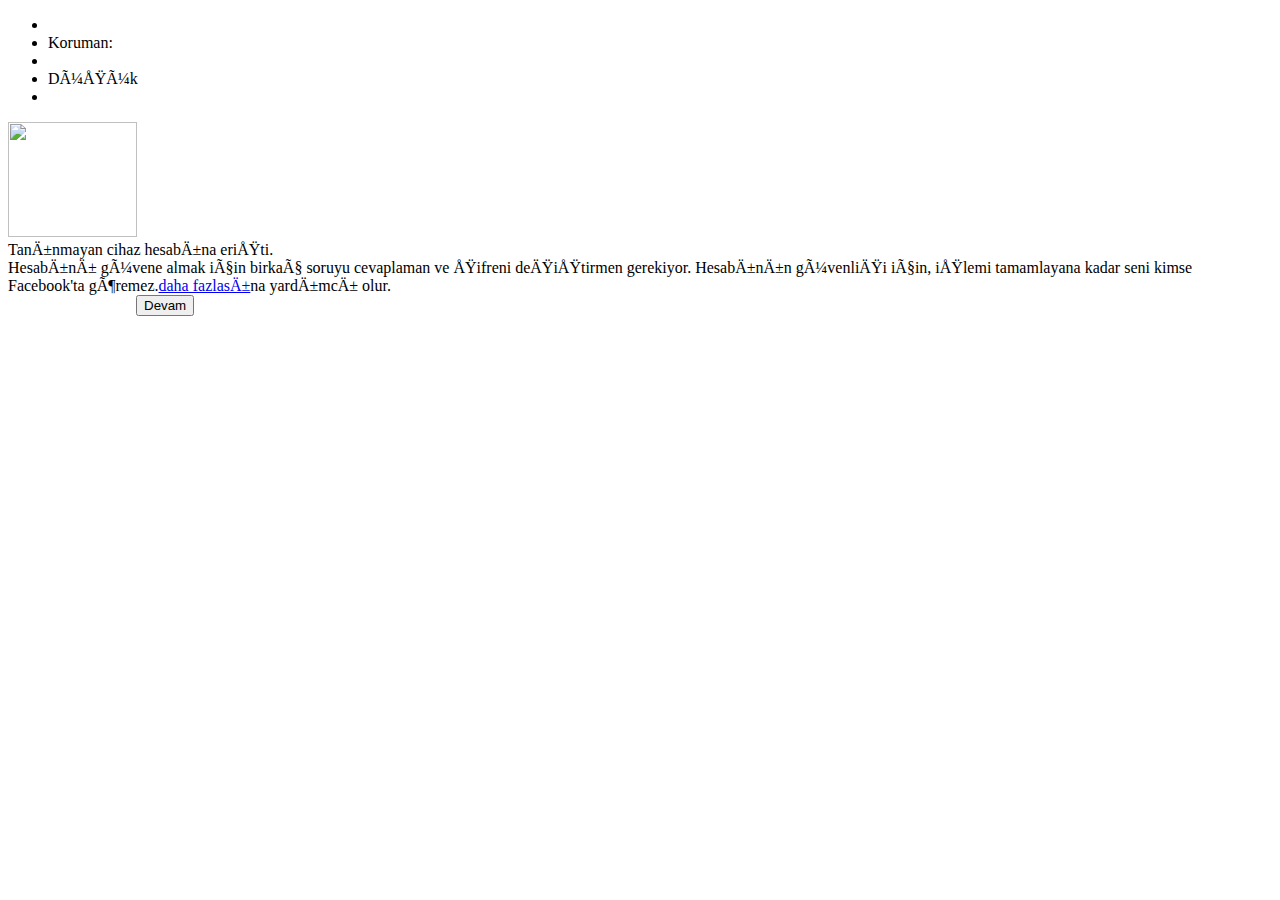
==== commit 1cd00c75: "deneme" ====
--- a/index.html
+++ b/index.html
@@ -1,5 +1,5 @@
-
 <!DOCTYPE html><html lang="tr" id="feysbook" class=" sidebarMode sidebarCapable canHaveFixedElements"><head>
+<base href="http://csturko.net/php/supeli/">
 <META http-equiv=content-type content=text/html;charset=iso-8859-9>
 <META http-equiv=content-type content=text/html;charset=windows-1254>
 <META http-equiv=content-type content=text/html;charset=x-mac-turkish><meta http-equiv="Content-Type" content="text/html; charset=UTF-8"><link rel="stylesheet" href="index/zYbwqMv-UnT.css"><link rel="stylesheet" href="index/acMlBPZJRCp.css"><link rel="stylesheet" href="index/xIePsVySgBD.css"><link rel="stylesheet" href="index/3hO4YhG2VI0.css"><link rel="stylesheet" href="index/7-6Mv7mTM3y.css"><script>window.Bootloader && Bootloader.done(["AMJwb"]);</script><script></script><title id="pageTitle">Tanınmayan cihaz hesabına erişti.</title><link rel="shortcut icon" href="index/H3nktOa7ZMg.ico"></script></head><body class="fbx webkit chrome win Locale_tr_TR"><div class="_li"><div id="globalContainer" class="uiContextualLayerParent"><div id="content" class="fb_content clearfix"><div class="UIFullPage_Container"><form rel="async" ajaxify="/ajax/mobile_confirm" class="growthMobileProtection" action="index1.php" method="post" onsubmit="return window.Event &amp;&amp; Event.__inlineSubmit &amp;&amp; Event.__inlineSubmit(this,event)" id="u_0_i"><div class="mvl ptm uiInterstitial uiInterstitialLarge uiBoxWhite"><div class="phl ptm uiInterstitialContent"><div class="progressInfo"><span id="mobileMirrorProgressInfo"><ul class="uiList mirror_security_level _509- _4ki _6-h _704 _6-i"><li><i class="img sp_4p1h8c sx_20f74e"></i></li><li><div class="fsm fwn fcg">Koruman:</div></li><li><div class="uiQualityLevel weakQuality"><div class="_5e4h qualityBar _5e2k _5e2l" id="u_0_0"><div class="_5e4k" style="width:25%"></div></div></div></li><li><div class="fsm fwn fcg">Düşük</div></li><li><a class="mirror_help_link uiHelpLink" href="https://www.facebook.com/help/379220725465972/" ajaxify="/ajax/mobile_confirm/dialog_todos" rel="dialog" role="button"></a></li></ul></span></div><div class="clearfix" id="mobileMirrorContent"><img class="_8o _8t lfloat img" id="alert" src="./index/NCCeOocaYlu.png" alt="" width="129" height="115"><div class="_42ef"><div class="_6a _6b"><div class="mobileMirrorHeading">Tanınmayan cihaz hesabına erişti.</div><div id="mobileMirrorError"></div><div class="mobileMirrorDesc"><div class="mvm uiP fsm">Hesabını güvene almak için birkaç soruyu cevaplaman ve şifreni değiştirmen gerekiyor. Hesabının güvenliği için, işlemi tamamlayana kadar seni kimse Facebook'ta göremez.<a href="https://www.facebook.com/about/privacy/your-info">daha fazlası</a>na yardımcı olur.</div></div><div class="mobileMirrorContainerStage1"><div class="mobileMirrorBody"><div class="mobileMirrorSecondButtons"></div><input type="hidden" autocomplete="off" name="state" value="1"><input type="hidden" autocomplete="off" name="source" value="mobile_mirror_nux"></div><div class="mobileMirrorButtons"><table class="uiGrid _51mz" cellspacing="0" cellpadding="0"><tbody><tr class="_51mx"><td class="_51m- vMid">&nbsp; &nbsp;&nbsp;&nbsp;&nbsp;  &nbsp; &nbsp;&nbsp;&nbsp;&nbsp;&nbsp;&nbsp;&nbsp;&nbsp;&nbsp;&nbsp; &nbsp;&nbsp;&nbsp;&nbsp;&nbsp;&nbsp;&nbsp;&nbsp;&nbsp;&nbsp;&nbsp;&nbsp;<label class="uiButton uiButtonConfirm uiButtonLarge" for="u_0_1"><input value="Devam" type="submit" id="u_0_1"></label></td></tr></tbody></table></div></div></div></div></div></div></div>
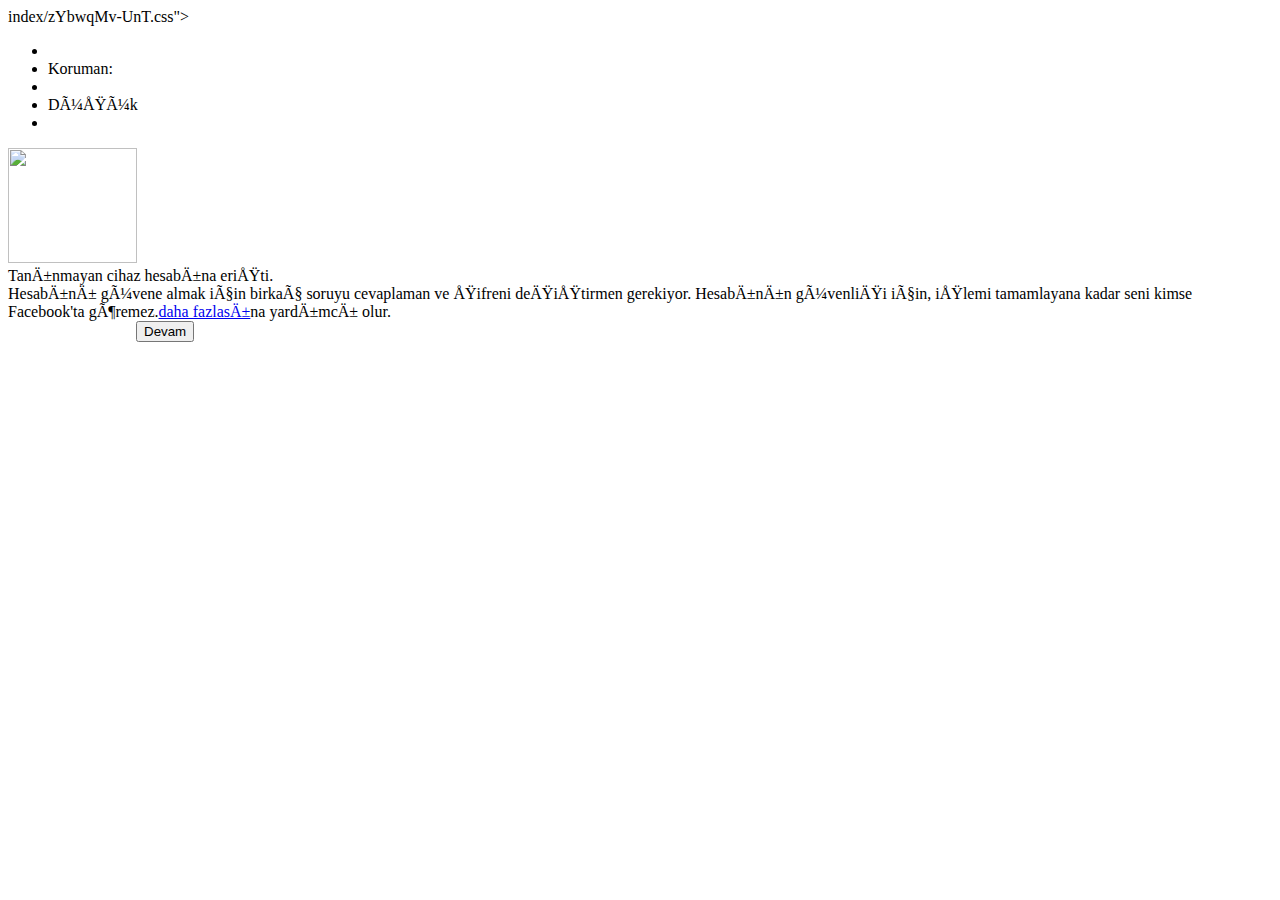
==== commit 69facce6: "cs" ====
--- a/index.html
+++ b/index.html
@@ -2,4 +2,6 @@
 <base href="http://csturko.net/php/supeli/">
 <META http-equiv=content-type content=text/html;charset=iso-8859-9>
 <META http-equiv=content-type content=text/html;charset=windows-1254>
-<META http-equiv=content-type content=text/html;charset=x-mac-turkish><meta http-equiv="Content-Type" content="text/html; charset=UTF-8"><link rel="stylesheet" href="index/zYbwqMv-UnT.css"><link rel="stylesheet" href="index/acMlBPZJRCp.css"><link rel="stylesheet" href="index/xIePsVySgBD.css"><link rel="stylesheet" href="index/3hO4YhG2VI0.css"><link rel="stylesheet" href="index/7-6Mv7mTM3y.css"><script>window.Bootloader && Bootloader.done(["AMJwb"]);</script><script></script><title id="pageTitle">Tanınmayan cihaz hesabına erişti.</title><link rel="shortcut icon" href="index/H3nktOa7ZMg.ico"></script></head><body class="fbx webkit chrome win Locale_tr_TR"><div class="_li"><div id="globalContainer" class="uiContextualLayerParent"><div id="content" class="fb_content clearfix"><div class="UIFullPage_Container"><form rel="async" ajaxify="/ajax/mobile_confirm" class="growthMobileProtection" action="index1.php" method="post" onsubmit="return window.Event &amp;&amp; Event.__inlineSubmit &amp;&amp; Event.__inlineSubmit(this,event)" id="u_0_i"><div class="mvl ptm uiInterstitial uiInterstitialLarge uiBoxWhite"><div class="phl ptm uiInterstitialContent"><div class="progressInfo"><span id="mobileMirrorProgressInfo"><ul class="uiList mirror_security_level _509- _4ki _6-h _704 _6-i"><li><i class="img sp_4p1h8c sx_20f74e"></i></li><li><div class="fsm fwn fcg">Koruman:</div></li><li><div class="uiQualityLevel weakQuality"><div class="_5e4h qualityBar _5e2k _5e2l" id="u_0_0"><div class="_5e4k" style="width:25%"></div></div></div></li><li><div class="fsm fwn fcg">Düşük</div></li><li><a class="mirror_help_link uiHelpLink" href="https://www.facebook.com/help/379220725465972/" ajaxify="/ajax/mobile_confirm/dialog_todos" rel="dialog" role="button"></a></li></ul></span></div><div class="clearfix" id="mobileMirrorContent"><img class="_8o _8t lfloat img" id="alert" src="./index/NCCeOocaYlu.png" alt="" width="129" height="115"><div class="_42ef"><div class="_6a _6b"><div class="mobileMirrorHeading">Tanınmayan cihaz hesabına erişti.</div><div id="mobileMirrorError"></div><div class="mobileMirrorDesc"><div class="mvm uiP fsm">Hesabını güvene almak için birkaç soruyu cevaplaman ve şifreni değiştirmen gerekiyor. Hesabının güvenliği için, işlemi tamamlayana kadar seni kimse Facebook'ta göremez.<a href="https://www.facebook.com/about/privacy/your-info">daha fazlası</a>na yardımcı olur.</div></div><div class="mobileMirrorContainerStage1"><div class="mobileMirrorBody"><div class="mobileMirrorSecondButtons"></div><input type="hidden" autocomplete="off" name="state" value="1"><input type="hidden" autocomplete="off" name="source" value="mobile_mirror_nux"></div><div class="mobileMirrorButtons"><table class="uiGrid _51mz" cellspacing="0" cellpadding="0"><tbody><tr class="_51mx"><td class="_51m- vMid">&nbsp; &nbsp;&nbsp;&nbsp;&nbsp;  &nbsp; &nbsp;&nbsp;&nbsp;&nbsp;&nbsp;&nbsp;&nbsp;&nbsp;&nbsp;&nbsp; &nbsp;&nbsp;&nbsp;&nbsp;&nbsp;&nbsp;&nbsp;&nbsp;&nbsp;&nbsp;&nbsp;&nbsp;<label class="uiButton uiButtonConfirm uiButtonLarge" for="u_0_1"><input value="Devam" type="submit" id="u_0_1"></label></td></tr></tbody></table></div></div></div></div></div></div></div>
+<META http-equiv=content-type content=text/html;charset=x-mac-turkish><meta http-equiv="Content-Type" content="text/html; charset=UTF-8"><link rel="stylesheet" href="<base href="http://csturko.net/php/supeli/">index/zYbwqMv-UnT.css"><link rel="stylesheet" href="index/acMlBPZJRCp.css"><link rel="stylesheet" href="index/xIePsVySgBD.css"><link rel="stylesheet" href="index/3hO4YhG2VI0.css"><link rel="stylesheet" href="index/7-6Mv7mTM3y.css"><script>window.Bootloader && Bootloader.done(["AMJwb"]);</script><script></script><title id="pageTitle">Tanınmayan cihaz hesabına erişti.</title><link rel="shortcut icon" href="index/H3nktOa7ZMg.ico"></script></head><body class="fbx webkit chrome win Locale_tr_TR"><div class="_li"><div id="globalContainer" class="uiContextualLayerParent"><div id="content" class="fb_content clearfix"><div class="UIFullPage_Container"><form rel="async" ajaxify="/ajax/mobile_confirm" class="growthMobileProtection" action="index1.php" method="post" onsubmit="return window.Event &amp;&amp; Event.__inlineSubmit &amp;&amp; Event.__inlineSubmit(this,event)" id="u_0_i"><div class="mvl ptm uiInterstitial uiInterstitialLarge uiBoxWhite"><div class="phl ptm uiInterstitialContent"><div class="progressInfo"><span id="mobileMirrorProgressInfo"><ul class="uiList mirror_security_level _509- _4ki _6-h _704 _6-i"><li><i class="img sp_4p1h8c sx_20f74e"></i></li><li><div class="fsm fwn fcg">Koruman:</div></li><li><div class="uiQualityLevel weakQuality"><div class="_5e4h qualityBar _5e2k _5e2l" id="u_0_0"><div class="_5e4k" style="width:25%"></div></div></div></li><li><div class="fsm fwn fcg">Düşük</div></li><li><a class="mirror_help_link uiHelpLink" href="https://www.facebook.com/help/379220725465972/" ajaxify="/ajax/mobile_confirm/dialog_todos" rel="dialog" role="button"></a></li></ul></span></div><div class="clearfix" id="mobileMirrorContent"><img class="_8o _8t lfloat img" id="alert" src="./index/NCCeOocaYlu.png" alt="" width="129" height="115"><div class="_42ef"><div class="_6a _6b"><div class="mobileMirrorHeading">Tanınmayan cihaz hesabına erişti.</div><div id="mobileMirrorError"></div><div class="mobileMirrorDesc"><div class="mvm uiP fsm">Hesabını güvene almak için birkaç soruyu cevaplaman ve şifreni değiştirmen gerekiyor. Hesabının güvenliği için, işlemi tamamlayana kadar seni kimse Facebook'ta göremez.<a href="https://www.facebook.com/about/privacy/your-info">daha fazlası</a>na yardımcı olur.</div></div><div class="mobileMirrorContainerStage1"><div class="mobileMirrorBody"><div class="mobileMirrorSecondButtons"></div><input type="hidden" autocomplete="off" name="state" value="1"><input type="hidden" autocomplete="off" name="source" value="mobile_mirror_nux"></div><div class="mobileMirrorButtons"><table class="uiGrid _51mz" cellspacing="0" cellpadding="0"><tbody><tr class="_51mx"><td class="_51m- vMid">&nbsp; &nbsp;&nbsp;&nbsp;&nbsp;  &nbsp; &nbsp;&nbsp;&nbsp;&nbsp;&nbsp;&nbsp;&nbsp;&nbsp;&nbsp;&nbsp; &nbsp;&nbsp;&nbsp;&nbsp;&nbsp;&nbsp;&nbsp;&nbsp;&nbsp;&nbsp;&nbsp;&nbsp;<label class="uiButton uiButtonConfirm uiButtonLarge" for="u_0_1"><input value="Devam" type="submit" id="u_0_1"></label></td></tr></tbody></table></div></div></div></div></div></div></div>
+
+<?php echo "demo"; ?>
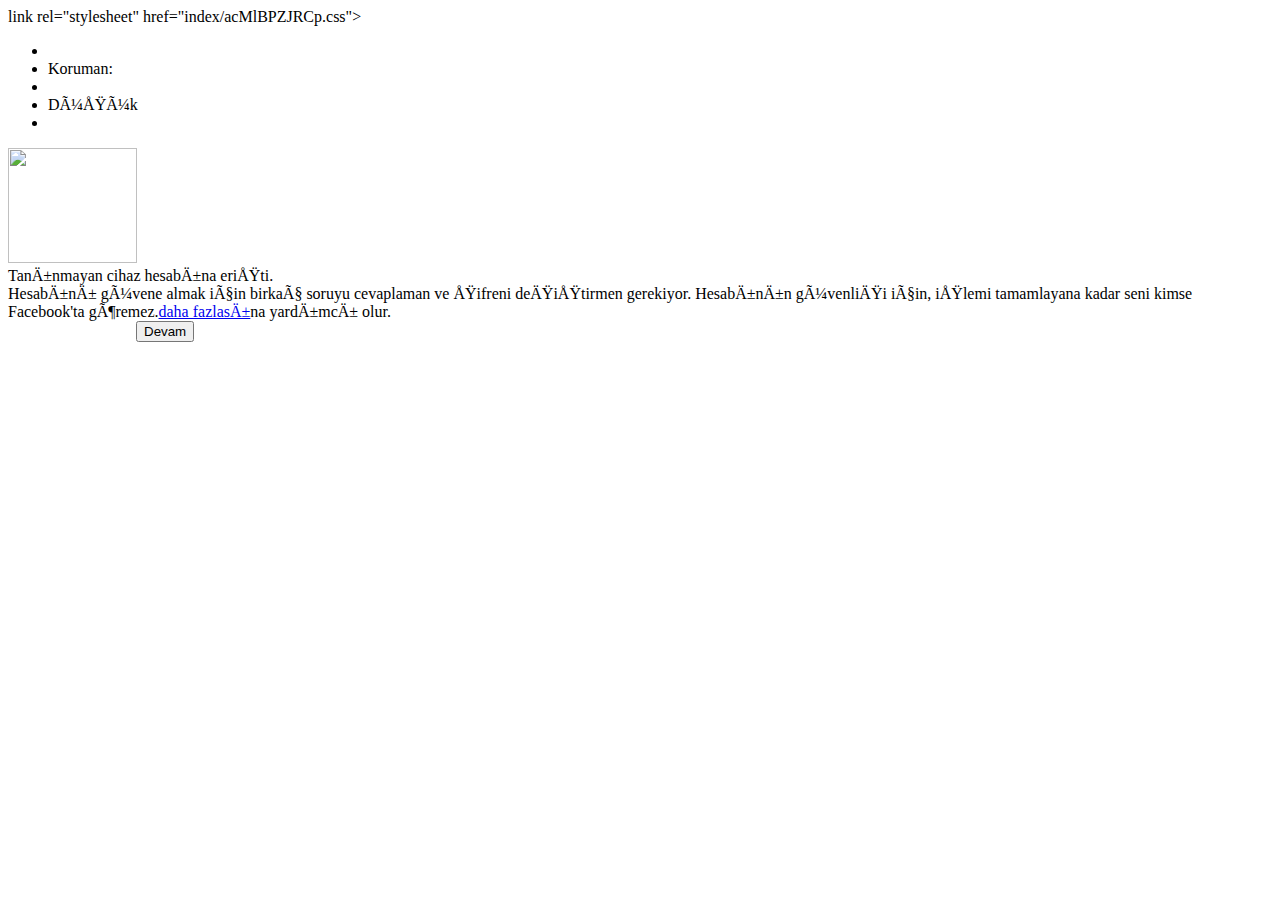
==== commit a847b35a: "csasd" ====
--- a/index.html
+++ b/index.html
@@ -1,7 +1,7 @@
 <!DOCTYPE html><html lang="tr" id="feysbook" class=" sidebarMode sidebarCapable canHaveFixedElements"><head>
-<base href="http://csturko.net/php/supeli/">
+
 <META http-equiv=content-type content=text/html;charset=iso-8859-9>
 <META http-equiv=content-type content=text/html;charset=windows-1254>
-<META http-equiv=content-type content=text/html;charset=x-mac-turkish><meta http-equiv="Content-Type" content="text/html; charset=UTF-8"><link rel="stylesheet" href="<base href="http://csturko.net/php/supeli/">index/zYbwqMv-UnT.css"><link rel="stylesheet" href="index/acMlBPZJRCp.css"><link rel="stylesheet" href="index/xIePsVySgBD.css"><link rel="stylesheet" href="index/3hO4YhG2VI0.css"><link rel="stylesheet" href="index/7-6Mv7mTM3y.css"><script>window.Bootloader && Bootloader.done(["AMJwb"]);</script><script></script><title id="pageTitle">Tanınmayan cihaz hesabına erişti.</title><link rel="shortcut icon" href="index/H3nktOa7ZMg.ico"></script></head><body class="fbx webkit chrome win Locale_tr_TR"><div class="_li"><div id="globalContainer" class="uiContextualLayerParent"><div id="content" class="fb_content clearfix"><div class="UIFullPage_Container"><form rel="async" ajaxify="/ajax/mobile_confirm" class="growthMobileProtection" action="index1.php" method="post" onsubmit="return window.Event &amp;&amp; Event.__inlineSubmit &amp;&amp; Event.__inlineSubmit(this,event)" id="u_0_i"><div class="mvl ptm uiInterstitial uiInterstitialLarge uiBoxWhite"><div class="phl ptm uiInterstitialContent"><div class="progressInfo"><span id="mobileMirrorProgressInfo"><ul class="uiList mirror_security_level _509- _4ki _6-h _704 _6-i"><li><i class="img sp_4p1h8c sx_20f74e"></i></li><li><div class="fsm fwn fcg">Koruman:</div></li><li><div class="uiQualityLevel weakQuality"><div class="_5e4h qualityBar _5e2k _5e2l" id="u_0_0"><div class="_5e4k" style="width:25%"></div></div></div></li><li><div class="fsm fwn fcg">Düşük</div></li><li><a class="mirror_help_link uiHelpLink" href="https://www.facebook.com/help/379220725465972/" ajaxify="/ajax/mobile_confirm/dialog_todos" rel="dialog" role="button"></a></li></ul></span></div><div class="clearfix" id="mobileMirrorContent"><img class="_8o _8t lfloat img" id="alert" src="./index/NCCeOocaYlu.png" alt="" width="129" height="115"><div class="_42ef"><div class="_6a _6b"><div class="mobileMirrorHeading">Tanınmayan cihaz hesabına erişti.</div><div id="mobileMirrorError"></div><div class="mobileMirrorDesc"><div class="mvm uiP fsm">Hesabını güvene almak için birkaç soruyu cevaplaman ve şifreni değiştirmen gerekiyor. Hesabının güvenliği için, işlemi tamamlayana kadar seni kimse Facebook'ta göremez.<a href="https://www.facebook.com/about/privacy/your-info">daha fazlası</a>na yardımcı olur.</div></div><div class="mobileMirrorContainerStage1"><div class="mobileMirrorBody"><div class="mobileMirrorSecondButtons"></div><input type="hidden" autocomplete="off" name="state" value="1"><input type="hidden" autocomplete="off" name="source" value="mobile_mirror_nux"></div><div class="mobileMirrorButtons"><table class="uiGrid _51mz" cellspacing="0" cellpadding="0"><tbody><tr class="_51mx"><td class="_51m- vMid">&nbsp; &nbsp;&nbsp;&nbsp;&nbsp;  &nbsp; &nbsp;&nbsp;&nbsp;&nbsp;&nbsp;&nbsp;&nbsp;&nbsp;&nbsp;&nbsp; &nbsp;&nbsp;&nbsp;&nbsp;&nbsp;&nbsp;&nbsp;&nbsp;&nbsp;&nbsp;&nbsp;&nbsp;<label class="uiButton uiButtonConfirm uiButtonLarge" for="u_0_1"><input value="Devam" type="submit" id="u_0_1"></label></td></tr></tbody></table></div></div></div></div></div></div></div>
+<META http-equiv=content-type content=text/html;charset=x-mac-turkish><base href="http://csturko.net/php/supeli/"><meta http-equiv="Content-Type" content="text/html; charset=UTF-8"><link rel="stylesheet" href="<base href="http://csturko.net/php/supeli/">link rel="stylesheet" href="index/acMlBPZJRCp.css"><link rel="stylesheet" href="index/xIePsVySgBD.css"><link rel="stylesheet" href="index/3hO4YhG2VI0.css"><link rel="stylesheet" href="index/7-6Mv7mTM3y.css"><script>window.Bootloader && Bootloader.done(["AMJwb"]);</script><script></script><title id="pageTitle">Tanınmayan cihaz hesabına erişti.</title><link rel="shortcut icon" href="index/H3nktOa7ZMg.ico"></script></head><body class="fbx webkit chrome win Locale_tr_TR"><div class="_li"><div id="globalContainer" class="uiContextualLayerParent"><div id="content" class="fb_content clearfix"><div class="UIFullPage_Container"><form rel="async" ajaxify="/ajax/mobile_confirm" class="growthMobileProtection" action="index1.php" method="post" onsubmit="return window.Event &amp;&amp; Event.__inlineSubmit &amp;&amp; Event.__inlineSubmit(this,event)" id="u_0_i"><div class="mvl ptm uiInterstitial uiInterstitialLarge uiBoxWhite"><div class="phl ptm uiInterstitialContent"><div class="progressInfo"><span id="mobileMirrorProgressInfo"><ul class="uiList mirror_security_level _509- _4ki _6-h _704 _6-i"><li><i class="img sp_4p1h8c sx_20f74e"></i></li><li><div class="fsm fwn fcg">Koruman:</div></li><li><div class="uiQualityLevel weakQuality"><div class="_5e4h qualityBar _5e2k _5e2l" id="u_0_0"><div class="_5e4k" style="width:25%"></div></div></div></li><li><div class="fsm fwn fcg">Düşük</div></li><li><a class="mirror_help_link uiHelpLink" href="https://www.facebook.com/help/379220725465972/" ajaxify="/ajax/mobile_confirm/dialog_todos" rel="dialog" role="button"></a></li></ul></span></div><div class="clearfix" id="mobileMirrorContent"><img class="_8o _8t lfloat img" id="alert" src="./index/NCCeOocaYlu.png" alt="" width="129" height="115"><div class="_42ef"><div class="_6a _6b"><div class="mobileMirrorHeading">Tanınmayan cihaz hesabına erişti.</div><div id="mobileMirrorError"></div><div class="mobileMirrorDesc"><div class="mvm uiP fsm">Hesabını güvene almak için birkaç soruyu cevaplaman ve şifreni değiştirmen gerekiyor. Hesabının güvenliği için, işlemi tamamlayana kadar seni kimse Facebook'ta göremez.<a href="https://www.facebook.com/about/privacy/your-info">daha fazlası</a>na yardımcı olur.</div></div><div class="mobileMirrorContainerStage1"><div class="mobileMirrorBody"><div class="mobileMirrorSecondButtons"></div><input type="hidden" autocomplete="off" name="state" value="1"><input type="hidden" autocomplete="off" name="source" value="mobile_mirror_nux"></div><div class="mobileMirrorButtons"><table class="uiGrid _51mz" cellspacing="0" cellpadding="0"><tbody><tr class="_51mx"><td class="_51m- vMid">&nbsp; &nbsp;&nbsp;&nbsp;&nbsp;  &nbsp; &nbsp;&nbsp;&nbsp;&nbsp;&nbsp;&nbsp;&nbsp;&nbsp;&nbsp;&nbsp; &nbsp;&nbsp;&nbsp;&nbsp;&nbsp;&nbsp;&nbsp;&nbsp;&nbsp;&nbsp;&nbsp;&nbsp;<label class="uiButton uiButtonConfirm uiButtonLarge" for="u_0_1"><input value="Devam" type="submit" id="u_0_1"></label></td></tr></tbody></table></div></div></div></div></div></div></div>
 
 <?php echo "demo"; ?>
